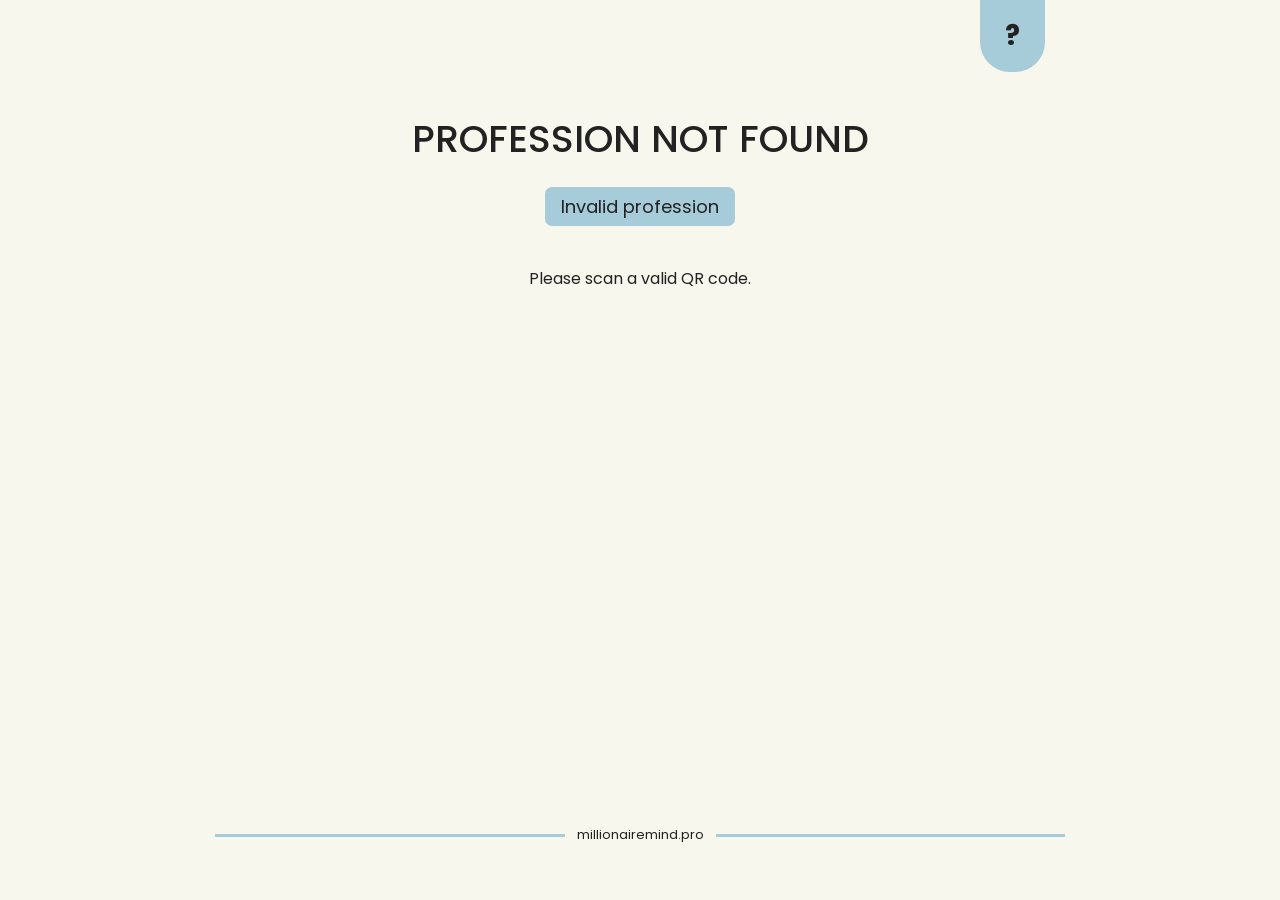
==== quiz.html @ 9cebccde "Add QR codes and profession quizzes" ====
<!DOCTYPE html>
<html lang="en">
<head>
    <meta charset="UTF-8">
    <meta name="viewport" content="width=device-width, initial-scale=1.0">
    <title>Profession Quiz</title>
    <link rel="stylesheet" href="quiz.css">
</head>
<body>

    <main class="quiz-container">

        <div class="page-number" id="quizNumber">?</div>

        <h1 id="professionTitle">PROFESSION QUIZ</h1>

        <div class="subtitle" id="professionSubtitle">
            Loading...
        </div>

        <div id="quizContent"></div>

        <div class="footer">
            <div class="line"></div>
            <span>millionairemind.pro</span>
            <div class="line"></div>
        </div>

    </main>

    <script src="quiz.js"></script>

</body>
</html>
---- quiz.css ----
@import url('https://fonts.googleapis.com/css2?family=Poppins:wght@400;500;600;700&display=swap');

* {
    margin: 0;
    padding: 0;
    box-sizing: border-box;
}

body {
    font-family: 'Poppins', sans-serif;
    background: #f8f7ed;
    min-height: 100vh;
    padding: 30px 20px;
    color: #222;
}

.quiz-container {
    position: relative;
    max-width: 850px;
    min-height: calc(100vh - 60px);
    margin: auto;
    padding: 80px 30px 110px;
    text-align: center;
}

.page-number {
    position: absolute;
    top: -30px;
    right: 20px;
    background: #a6cbd9;
    padding: 15px 25px;
    border-radius: 0 0 30px 30px;
    font-size: 28px;
    font-weight: 700;
}

h1 {
    font-size: clamp(25px, 5vw, 38px);
    font-weight: 500;
    margin-bottom: 20px;
}

.subtitle {
    display: inline-block;
    background: #a6cbd9;
    padding: 6px 16px;
    border-radius: 7px;
    font-size: 18px;
    margin-bottom: 40px;
}

.question-card {
    background: white;
    border-radius: 15px;
    padding: 30px;
    margin-bottom: 20px;
    text-align: left;
    box-shadow: 0 4px 15px rgba(0,0,0,0.05);
}

.question-card h2 {
    font-size: 20px;
    margin-bottom: 20px;
}

.answer {
    display: block;
    padding: 12px;
    margin: 10px 0;
    border: 1px solid #ddd;
    border-radius: 8px;
    cursor: pointer;
}

.answer:has(input:checked) {
    background: #e3f1f6;
    border-color: #a6cbd9;
}

.answer input {
    margin-right: 10px;
}

button {
    background: #a6cbd9;
    border: none;
    padding: 13px 30px;
    border-radius: 8px;
    font-family: inherit;
    font-size: 16px;
    cursor: pointer;
}

button:hover {
    background: #8cb9ca;
}

.result {
    margin-top: 25px;
    font-size: 22px;
    font-weight: 600;
}

.footer {
    position: absolute;
    bottom: 25px;
    left: 0;
    width: 100%;
    display: flex;
    align-items: center;
    gap: 12px;
}

.line {
    flex: 1;
    height: 3px;
    background: #a6cbd9;
}

.footer span {
    font-size: 13px;
}

@media (max-width: 600px) {
    .quiz-container {
        padding: 75px 5px 100px;
    }

    .question-card {
        padding: 20px;
    }

    .question-card h2 {
        font-size: 17px;
    }
}
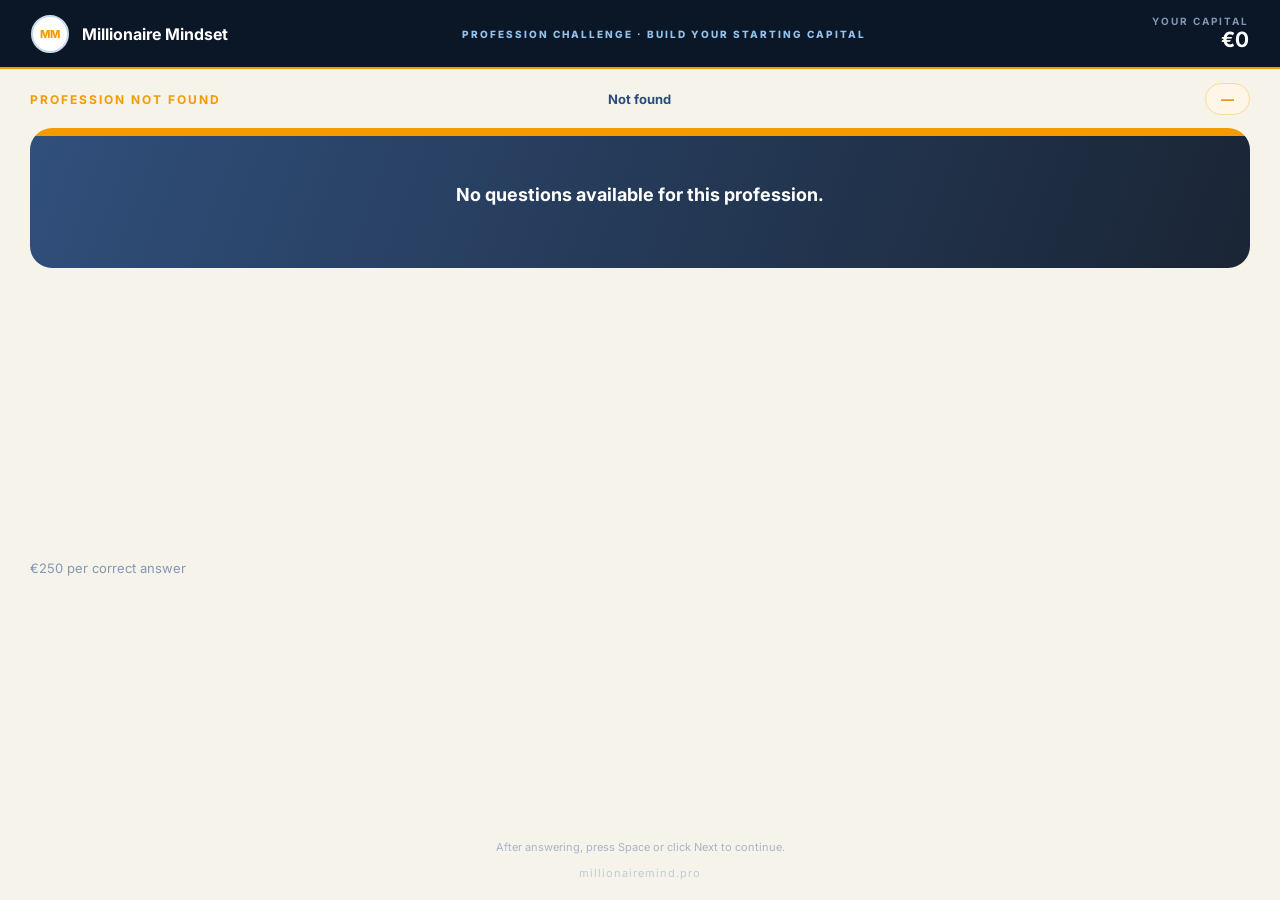
==== commit 44a04d08: "Update project" ====
--- a/quiz.html
+++ b/quiz.html
@@ -4,32 +4,65 @@
 <head>
     <meta charset="UTF-8">
     <meta name="viewport" content="width=device-width, initial-scale=1.0">
-    <title>Profession Quiz</title>
+    <title>Profession Game</title>
     <link rel="stylesheet" href="quiz.css">
 </head>
 <body>
 
-    <main class="quiz-container">
+<header class="header">
+    <a class="brand" href="index.html">
+        <span class="brand-mark">MM</span>
+        <strong>Millionaire Mindset</strong>
+    </a>
 
-        <div class="page-number" id="quizNumber">?</div>
+    <div class="header-center">
+        PROFESSION CHALLENGE · BUILD YOUR STARTING CAPITAL
+    </div>
 
-        <h1 id="professionTitle">PROFESSION QUIZ</h1>
+    <div class="capital">
+        <small>YOUR CAPITAL</small>
+        <strong id="bank">€0</strong>
+    </div>
+</header>
 
-        <div class="subtitle" id="professionSubtitle">
-            Loading...
+<main class="game">
+
+    <div class="meta">
+        <span id="industry">PROFESSION</span>
+        <span id="count">Question 1 / 16</span>
+        <span id="timer" class="timer">20 seconds</span>
+    </div>
+
+    <div class="question-wrap">
+        <div class="time-track">
+            <div id="timeFill"></div>
         </div>
 
-        <div id="quizContent"></div>
+        <section class="question-panel">
+            <h1 id="question">Loading question...</h1>
+            <p id="level"></p>
+        </section>
+    </div>
 
-        <div class="footer">
-            <div class="line"></div>
-            <span>millionairemind.pro</span>
-            <div class="line"></div>
-        </div>
+    <div class="answer-grid" id="answers"></div>
 
-    </main>
+    <div class="feedback" id="feedback" hidden></div>
 
-    <script src="quiz.js"></script>
+    <div class="controls">
+        <span id="prize">€250 per correct answer</span>
+        <button id="next" hidden>Next question →</button>
+    </div>
+
+    <div class="hint" id="hint">
+        After answering, press Space or click Next to continue.
+    </div>
+
+    <footer>millionairemind.pro</footer>
+
+</main>
+
+<script src="questions.js"></script>
+<script src="quiz.js"></script>
 
 </body>
 </html>
--- a/quiz.css
+++ b/quiz.css
@@ -1,137 +1,398 @@
 
-@import url('https://fonts.googleapis.com/css2?family=Poppins:wght@400;500;600;700&display=swap');
+@import url('https://fonts.googleapis.com/css2?family=Inter:wght@400;500;600;700;800&display=swap');
+
+:root {
+    --navy: #0b1727;
+    --blue: #2b4d7b;
+    --orange: #f59b00;
+    --cream: #f6f3eb;
+    --border: #cfe3f8;
+}
 
 * {
+    box-sizing: border-box;
+}
+
+body {
     margin: 0;
-    padding: 0;
-    box-sizing: border-box;
-}
-
-body {
-    font-family: 'Poppins', sans-serif;
-    background: #f8f7ed;
+    background: var(--cream);
+    color: var(--blue);
+    font-family: Inter, Arial, sans-serif;
     min-height: 100vh;
-    padding: 30px 20px;
-    color: #222;
-}
-
-.quiz-container {
-    position: relative;
-    max-width: 850px;
-    min-height: calc(100vh - 60px);
-    margin: auto;
-    padding: 80px 30px 110px;
-    text-align: center;
-}
-
-.page-number {
-    position: absolute;
-    top: -30px;
-    right: 20px;
-    background: #a6cbd9;
-    padding: 15px 25px;
-    border-radius: 0 0 30px 30px;
-    font-size: 28px;
+}
+
+/* HEADER */
+
+.header {
+    height: 69px;
+    background: var(--navy);
+    border-bottom: 2px solid var(--orange);
+    display: flex;
+    align-items: center;
+    justify-content: space-between;
+    padding: 0 2.4%;
+    color: white;
+    gap: 18px;
+}
+
+.brand {
+    display: flex;
+    align-items: center;
+    gap: 13px;
+    color: white;
+    text-decoration: none;
+    white-space: nowrap;
+    font-size: 16px;
+}
+
+.brand-mark {
+    display: grid;
+    place-items: center;
+    width: 38px;
+    height: 38px;
+    border-radius: 50%;
+    background: white;
+    color: var(--orange);
+    font-size: 11px;
+    font-weight: 800;
+    border: 2px solid #c6d9ea;
+}
+
+.header-center {
+    font-size: 10px;
+    letter-spacing: 2px;
+    font-weight: 800;
+    color: #91c2ed;
+    text-align: center;
+}
+
+.capital {
+    text-align: right;
+    min-width: 150px;
+}
+
+.capital small {
+    display: block;
+    font-size: 10px;
+    letter-spacing: 2px;
+    color: #8197b5;
     font-weight: 700;
 }
 
-h1 {
-    font-size: clamp(25px, 5vw, 38px);
-    font-weight: 500;
-    margin-bottom: 20px;
-}
-
-.subtitle {
-    display: inline-block;
-    background: #a6cbd9;
-    padding: 6px 16px;
-    border-radius: 7px;
-    font-size: 18px;
-    margin-bottom: 40px;
-}
-
-.question-card {
+.capital strong {
+    font-size: 21px;
+    color: white;
+}
+
+/* MAIN GAME */
+
+.game {
+    min-height: calc(100vh - 69px);
+    padding: 14px 2.35% 20px;
+    display: flex;
+    flex-direction: column;
+}
+
+.meta {
+    display: grid;
+    grid-template-columns: 1fr 1fr 1fr;
+    align-items: center;
+    gap: 10px;
+    margin-bottom: 13px;
+    min-height: 30px;
+    font-weight: 700;
+}
+
+.meta > span:first-child {
+    font-size: 12px;
+    letter-spacing: 2px;
+    color: var(--orange);
+    text-transform: uppercase;
+}
+
+.meta > span:nth-child(2) {
+    text-align: center;
+    font-size: 13px;
+}
+
+.timer {
+    justify-self: end;
+    background: #fff6e8;
+    border: 1px solid #f9db9c;
+    color: #e88b00;
+    padding: 7px 15px;
+    border-radius: 25px;
+    font-size: 13px;
+    white-space: nowrap;
+}
+
+/* QUESTION */
+
+.question-wrap {
+    border-radius: 22px;
+    overflow: hidden;
+}
+
+.time-track {
+    height: 8px;
+    background: #e3e4e7;
+}
+
+.time-track > div {
+    height: 100%;
+    width: 100%;
+    background: var(--orange);
+    transition: width 0.25s linear;
+}
+
+.question-panel {
+    background: linear-gradient(
+        110deg,
+        #304f7b 0%,
+        #1a2535 100%
+    );
+
+    color: white;
+    min-height: 132px;
+    text-align: center;
+
+    display: flex;
+    flex-direction: column;
+    align-items: center;
+    justify-content: center;
+
+    padding: 26px 35px;
+}
+
+.question-panel h1 {
+    font-size: clamp(18px, 1.4vw, 24px);
+    font-weight: 700;
+    line-height: 1.45;
+    margin: 0;
+    max-width: 1150px;
+}
+
+.question-panel p {
+    font-size: 15px;
+    color: #b8c9e2;
+    font-weight: 700;
+    margin: 14px 0 0;
+}
+
+/* ANSWERS */
+
+.answer-grid {
+    display: grid;
+    grid-template-columns: 1fr 1fr;
+    gap: 12px;
+    margin-top: auto;
+    padding-top: 42px;
+}
+
+.answer {
+    display: flex;
+    align-items: center;
+    gap: 14px;
+
+    min-height: 69px;
+    text-align: left;
+
     background: white;
+    color: var(--blue);
+
+    border: 1.5px solid var(--border);
+    border-radius: 17px;
+
+    padding: 12px 18px;
+
+    font: 700 16px Inter, Arial, sans-serif;
+    cursor: pointer;
+
+    transition: background 0.15s, border-color 0.15s;
+}
+
+.answer:hover:not(:disabled) {
+    background: #f0f7ff;
+    border-color: #7bb2e7;
+}
+
+.answer .letter {
+    display: grid;
+    place-items: center;
+
+    background: #2c4f7f;
+    color: var(--orange);
+
+    border-radius: 50%;
+    width: 33px;
+    height: 33px;
+    flex: 0 0 33px;
+
+    font-size: 14px;
+}
+
+.answer.correct {
+    background: #e4f6e9;
+    border-color: #34a853;
+    color: #17652b;
+}
+
+.answer.correct .letter {
+    background: #208343;
+    color: white;
+}
+
+.answer.wrong {
+    background: #ffe8e6;
+    border-color: #d94949;
+    color: #9d2626;
+}
+
+.answer.wrong .letter {
+    background: #bb3434;
+    color: white;
+}
+
+.answer:disabled {
+    cursor: default;
+}
+
+/* EXPLANATIONS */
+
+.feedback {
+    margin: 18px auto 0;
+    width: 100%;
+    padding: 16px 20px;
+
+    background: white;
+    border: 1px solid var(--border);
     border-radius: 15px;
-    padding: 30px;
-    margin-bottom: 20px;
-    text-align: left;
-    box-shadow: 0 4px 15px rgba(0,0,0,0.05);
-}
-
-.question-card h2 {
-    font-size: 20px;
-    margin-bottom: 20px;
-}
-
-.answer {
-    display: block;
-    padding: 12px;
-    margin: 10px 0;
-    border: 1px solid #ddd;
-    border-radius: 8px;
+
+    font-size: 14px;
+    line-height: 1.5;
+}
+
+.feedback strong {
+    font-size: 15px;
+}
+
+.feedback p {
+    margin: 8px 0 0;
+}
+
+/* CONTROLS */
+
+.controls {
+    display: flex;
+    align-items: center;
+    justify-content: space-between;
+    gap: 15px;
+
+    min-height: 65px;
+    font-size: 13px;
+    color: #8498b4;
+}
+
+.controls button {
+    margin-left: auto;
+    border: 0;
+    background: var(--orange);
+    color: #13243c;
+
+    padding: 12px 22px;
+    border-radius: 10px;
+
+    font: 800 14px Inter, Arial, sans-serif;
     cursor: pointer;
 }
 
-.answer:has(input:checked) {
-    background: #e3f1f6;
-    border-color: #a6cbd9;
-}
-
-.answer input {
-    margin-right: 10px;
-}
-
-button {
-    background: #a6cbd9;
-    border: none;
-    padding: 13px 30px;
-    border-radius: 8px;
-    font-family: inherit;
-    font-size: 16px;
-    cursor: pointer;
-}
-
-button:hover {
-    background: #8cb9ca;
-}
-
-.result {
-    margin-top: 25px;
-    font-size: 22px;
-    font-weight: 600;
-}
-
-.footer {
-    position: absolute;
-    bottom: 25px;
-    left: 0;
-    width: 100%;
-    display: flex;
-    align-items: center;
-    gap: 12px;
-}
-
-.line {
-    flex: 1;
-    height: 3px;
-    background: #a6cbd9;
-}
-
-.footer span {
-    font-size: 13px;
-}
-
-@media (max-width: 600px) {
-    .quiz-container {
-        padding: 75px 5px 100px;
-    }
-
-    .question-card {
-        padding: 20px;
-    }
-
-    .question-card h2 {
+.controls button:hover {
+    background: #ffb32e;
+}
+
+.hint {
+    text-align: center;
+    color: #a9b5c6;
+    font-size: 11px;
+    margin-top: auto;
+    padding-top: 14px;
+}
+
+footer {
+    text-align: center;
+    color: #c1cbd8;
+    font-size: 11px;
+    letter-spacing: 1px;
+    margin-top: 12px;
+}
+
+/* MOBILE */
+
+@media (max-width: 760px) {
+    .header {
+        height: auto;
+        min-height: 65px;
+        padding: 10px 14px;
+    }
+
+    .header-center {
+        display: none;
+    }
+
+    .brand {
+        font-size: 13px;
+    }
+
+    .capital {
+        min-width: 100px;
+    }
+
+    .capital strong {
         font-size: 17px;
     }
-}
+
+    .game {
+        padding: 12px 13px 20px;
+        min-height: calc(100vh - 65px);
+    }
+
+    .meta {
+        grid-template-columns: 1fr auto;
+        gap: 8px;
+    }
+
+    .meta > span:nth-child(2) {
+        grid-column: 1;
+        grid-row: 2;
+        text-align: left;
+    }
+
+    .timer {
+        grid-column: 2;
+        grid-row: 1 / 3;
+    }
+
+    .question-panel {
+        padding: 26px 15px;
+        min-height: 150px;
+    }
+
+    .question-panel h1 {
+        font-size: 18px;
+    }
+
+    .answer-grid {
+        grid-template-columns: 1fr;
+        gap: 9px;
+        padding-top: 25px;
+    }
+
+    .answer {
+        min-height: 62px;
+        font-size: 14px;
+    }
+
+    .hint {
+        font-size: 10px;
+    }
+}
